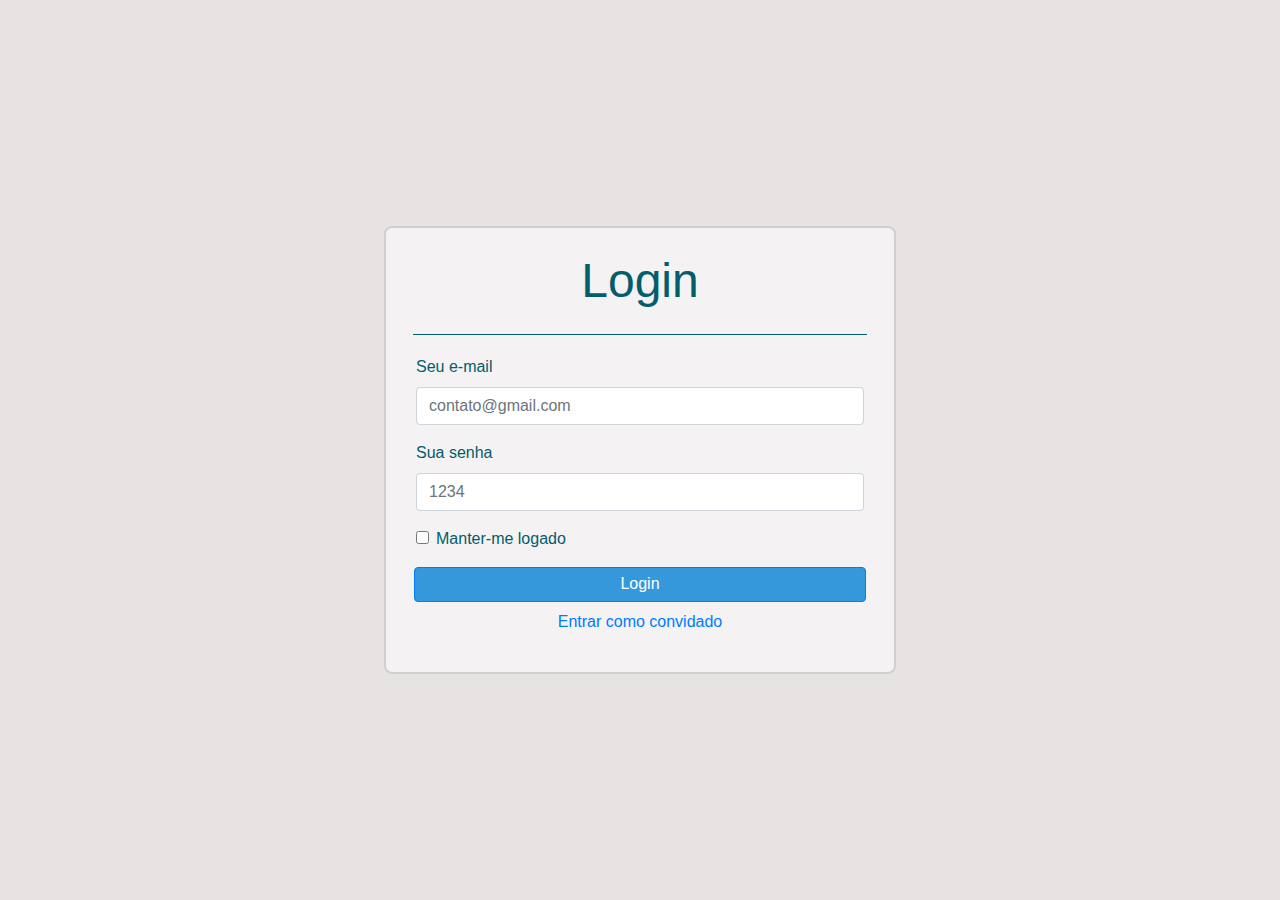
==== index.html @ e5fd9418 "digital lib" ====
<!DOCTYPE html>
<html lang="pt-BR">
  <head>
    <meta charset="UTF-8" />
    <meta name="viewport" content="width=device-width, initial-scale=1.0" />
    <title>Login</title>
    <link
      href="https://stackpath.bootstrapcdn.com/bootstrap/4.5.2/css/bootstrap.min.css"
      rel="stylesheet"
    />
    <link rel="stylesheet" href="styles.css" />
    
  </head>
  <body>
    <div class="content container">
      <h1>Login</h1>
      <div class="line"></div>

      <div class="container mt-1">
        <div class="form-group">
          <label for="myInput">Seu e-mail</label>
          <input
            type="email"
            id="myInput"
            class="form-control"
            placeholder="contato@gmail.com"
          />
        </div>
      </div>

      <div class="container mt-0">
        <div class="form-group">
          <label for="myInput">Sua senha</label>
          <input
            type="email"
            id="myInput"
            class="form-control"
            placeholder="1234"
          />
        </div>
      </div>

      <div class="container mt-0 ml-0">
        <div class="form-check">
          <input
            class="form-check-input"
            type="checkbox"
            name="check"
            id="check"
          />
          <label class="form-check-label" for="check"> Manter-me logado </label>
        </div>
      </div>
      <button class="btn btn-primary mt-3 login" type="button" onclick="window.location.href='home.html';">Login</button>

      <div class="convidado mt-2">
      <a href="#" onclick="window.location.href='home.html';">Entrar como convidado</a>
    </div>
    </div>

    
  </body>
</html>
---- styles.css ----
* {
  margin: 0;
  padding: 0;
  box-sizing: border-box;
}

a {
  text-decoration: none;
}

a.links {
  display: none;
}

body {
  background-color: #e7e3e3;
  height: 100vh;
  display: flex;
  justify-content: center;
  align-items: center;
}

.content {
  display: flex;
  flex-direction: column;
  align-items: center;
  height: 28rem;
  width: 32rem;
  background-color: rgba(248, 248, 248, 0.726);
  border: solid 2px rgba(95, 95, 97, 0.24);
  border-radius: 0.5rem;
}

.content h1 {
  font-size: 3rem;
  color: #035d6d;
  margin-top: 1.5rem;
}

.line {
  height: 1px;
  width: 95%;
  background-color: #035d6d;
  margin: 1rem 0;
}



label {
  color: #035d6d;
  font-size: 1rem;
}



.checkbox-container {
  display: flex;
  margin-right: 54%;
  margin-top: 1rem;
  margin-bottom: 1.5rem;

  & span {
    color: #035d6d;
    font-size: 0.9rem;
    margin-left: 0.5rem;
  }
}

input[type="checkbox"] {
  cursor: pointer;
}

.login {
  background-color: #3498db; 
  padding: .3rem 43%;        
}
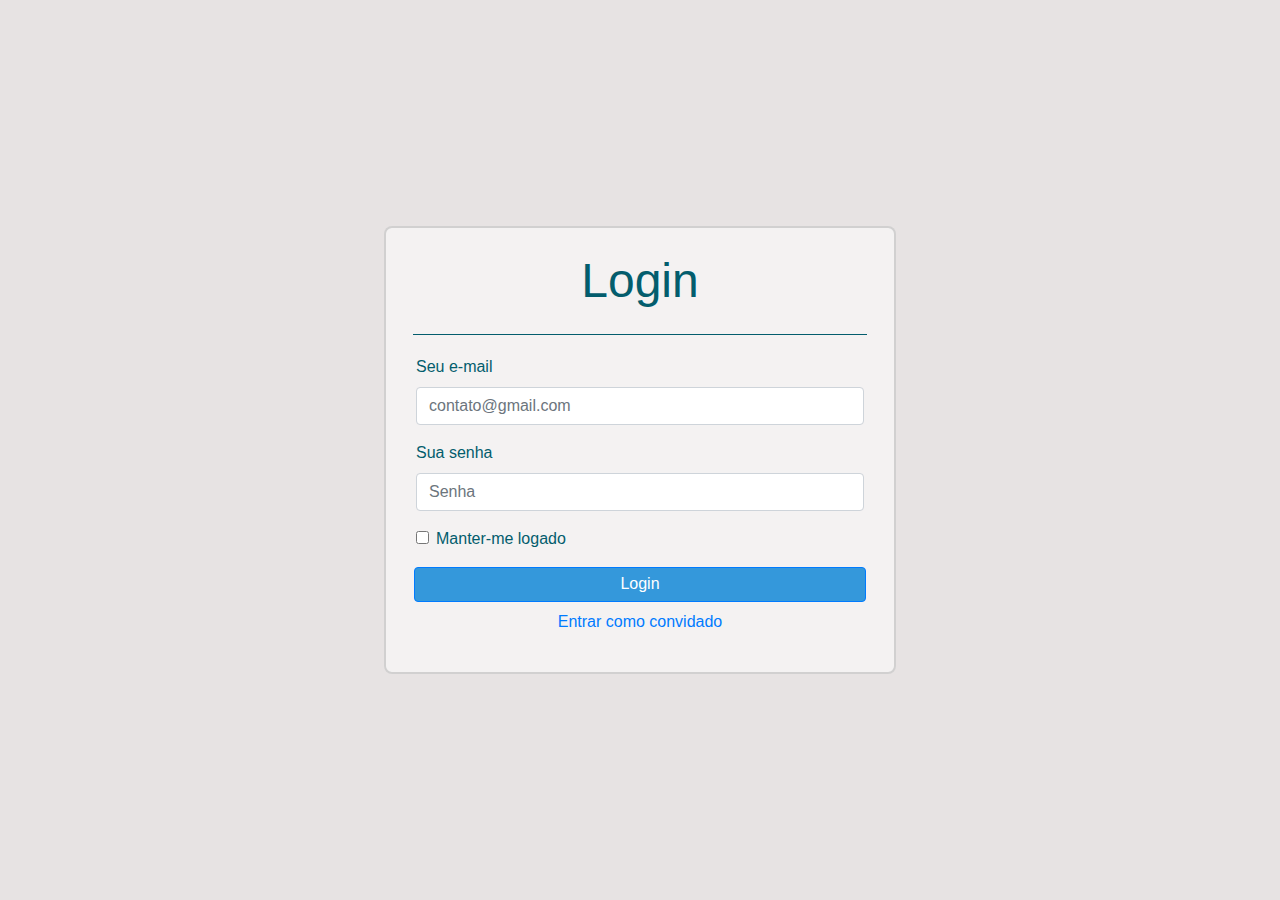
==== commit 66c67c0d: "fix index.html" ====
--- a/index.html
+++ b/index.html
@@ -9,55 +9,57 @@
       rel="stylesheet"
     />
     <link rel="stylesheet" href="styles.css" />
-    
   </head>
   <body>
     <div class="content container">
-      <h1>Login</h1>
-      <div class="line"></div>
+  <h1>Login</h1>
+  <div class="line"></div>
 
-      <div class="container mt-1">
-        <div class="form-group">
-          <label for="myInput">Seu e-mail</label>
-          <input
-            type="email"
-            id="myInput"
-            class="form-control"
-            placeholder="contato@gmail.com"
-          />
-        </div>
-      </div>
+  <div class="container mt-1">
+    <div class="form-group">
+      <label for="emailInput">Seu e-mail</label>
+      <input
+        type="email"
+        id="emailInput"
+        class="form-control"
+        placeholder="contato@gmail.com"
+        required
+      />
+    </div>
+  </div>
 
-      <div class="container mt-0">
-        <div class="form-group">
-          <label for="myInput">Sua senha</label>
-          <input
-            type="email"
-            id="myInput"
-            class="form-control"
-            placeholder="1234"
-          />
-        </div>
-      </div>
+  <div class="container mt-0">
+    <div class="form-group">
+      <label for="passwordInput">Sua senha</label>
+      <input
+        type="password"
+        id="passwordInput"
+        class="form-control"
+        placeholder="Senha"
+        required
+      />
+    </div>
+  </div>
 
-      <div class="container mt-0 ml-0">
-        <div class="form-check">
-          <input
-            class="form-check-input"
-            type="checkbox"
-            name="check"
-            id="check"
-          />
-          <label class="form-check-label" for="check"> Manter-me logado </label>
-        </div>
-      </div>
-      <button class="btn btn-primary mt-3 login" type="button" onclick="window.location.href='home.html';">Login</button>
+  <div class="container mt-0 ml-0">
+    <div class="form-check">
+      <input
+        class="form-check-input"
+        type="checkbox"
+        name="check"
+        id="check"
+      />
+      <label class="form-check-label" for="check"> Manter-me logado </label>
+    </div>
+  </div>
+  <button class="btn btn-primary mt-3 login" type="button" onclick="handleLogin()">
+    Login
+  </button>
 
-      <div class="convidado mt-2">
-      <a href="#" onclick="window.location.href='home.html';">Entrar como convidado</a>
-    </div>
-    </div>
-
-    
+  <div class="convidado mt-2">
+    <a href="#" onclick="guestLogin()">Entrar como convidado</a>
+  </div>
+</div>
   </body>
+  <script src="login.js"></script>
 </html>
